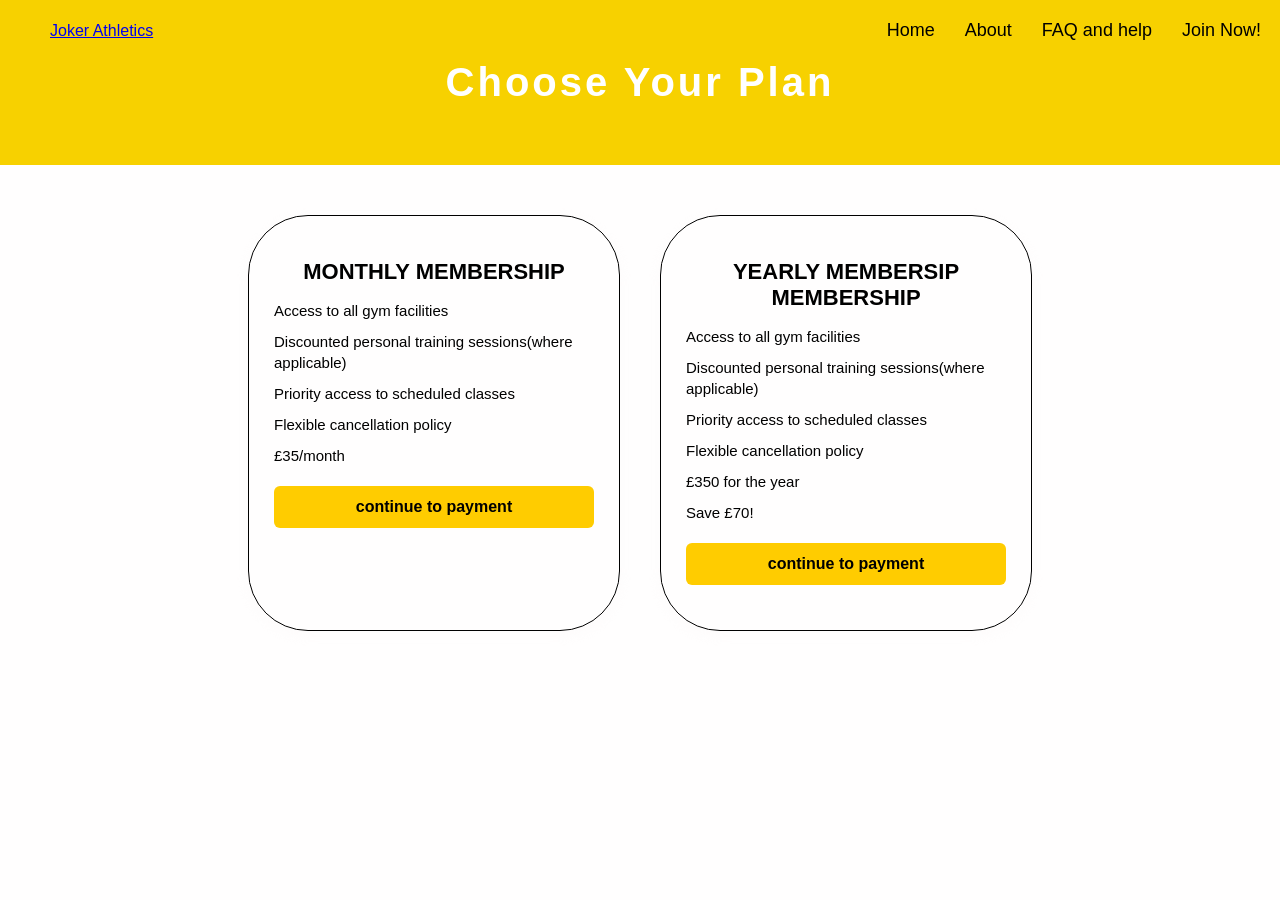
==== chooseplan.html @ f71355dc "Add files via upload" ====
<!DOCTYPE html>
<html lang="en">
<head>
    <meta charset="UTF-8">
    <title>Choose Plan</title>
    <link rel="stylesheet" href="chooseplan.css">
</head>
<body>
 <header class=Nav-Bar
    <div class="logo">
      <a href="*">Joker Athletics</a>
    </div>
    <nav class="Nav-links">
     <a href="*">Home</a>
      <a href="*">About</a>
      <a href="*">FAQ and help</a>
      <a href="chooseplan.html">Join Now!</a>
      <a href="*">shop</a>
    </nav>
  </header>

<header class="header">
    <h1>Choose Your Plan</h1>
</header>

<section class="plans-container">
    
   
     <div class="Club-card">
        <h2>monthly membership</h2>
        <ul>
            <li>Access to all gym facilities</li>
            <li>Discounted personal training sessions(where applicable)</li>
            <li>Priority access to scheduled classes</li>
            <li>Flexible cancellation policy</li>
            <li>£35/month</li>
            <a href="membershipdetails.html"> <button class="btn continue">continue to payment</button></a>
        </ul>
    </div>

     <div class="Club-card">
        <h2>yearly membersip membership</h2>
        <ul>
            <li>Access to all gym facilities</li>
            <li>Discounted personal training sessions(where applicable)</li>
            <li>Priority access to scheduled classes</li>
            <li>Flexible cancellation policy</li>
            <li>£350 for the year </li>
            <li>Save £70! </li>
            <a href="membershipdetails.html"> <button class="btn continue">continue to payment</button></a>
        </ul>
    </div>
</section>
</body>
</html>
---- chooseplan.css ----
/* Reset + page styling */
body {
    margin: 0;
    font-family: Arial, sans-serif;
    background-color: #fffefe;
    color: white;
}

/* Header */
.header {
    background-color: #f7d100;
    padding: 60px 0;
    text-align: center;
}

.header h1 {
    font-size: 40px;
    letter-spacing: 3px;
    font-weight: bold;
    margin: 0;
}

/* Container for both plans */
.plans-container {
    display: flex;
    justify-content: center;
    gap: 40px;
    padding: 50px;
    flex-wrap: wrap;
}

/* Individual plan card */
.Club-card {
    background-color: #fffefe;
    width: 320px;
    border-radius: 10px;
    padding: 25px;
    box-shadow: 0 4px 15px #faf8f866;
    text-align: left;
    border: 1px solid #fbf9f9;
    border-color: #000000;
    border-radius: 60px;
}

/* Plan title */
.Club-card h2 {
    color: #000000;
    text-transform: uppercase;
    font-size: 22px;
    margin-bottom: 15px;
    text-align: center;
}

/* List styling */
.Club-card ul {
    color:#000000;
    list-style-type: none;
    padding: 0;
    margin: 0 0 20px 0;
}

.Club-card li {
    margin-bottom: 10px;
    font-size: 15px;
    line-height: 1.4;
}

/* Buttons */
.Club-card a {
    text-decoration: none;
    border-color: black;
}

.Club-card button {
    width: 100%;
    padding: 12px;
    background-color: #ffcc00;
    border: none;
    border-radius: 6px;
    color: black;
    font-size: 16px;
    font-weight: bold;
    cursor: pointer;
    transition: 0.2s ease;
    margin-top: 10px;
}

.Club-card button:hover {
    background-color: #e6b800;
}

.Nav-Bar{
  position:fixed;
  top: 0;
  left:0;
  width:100%;
  display:flex;
  justify-content: space-between;
  align-items:center;
  padding: 20px 50px;
  background: #f7d100;
  z-index: 1000;
  font-family: Arial, sans-serif;
  padding: 20px 50px;
}

.Nav-links {
  display: flex;
  gap: 30px;
  align-items: center;
}

.Nav-links a {
  color: #000000;
  text-decoration: none;
  font-size: 18px;
  transition: 0.3s ease;
}
.Nav-links a:hover {
  color: #ffffff;
  text-decoration: underline;
}
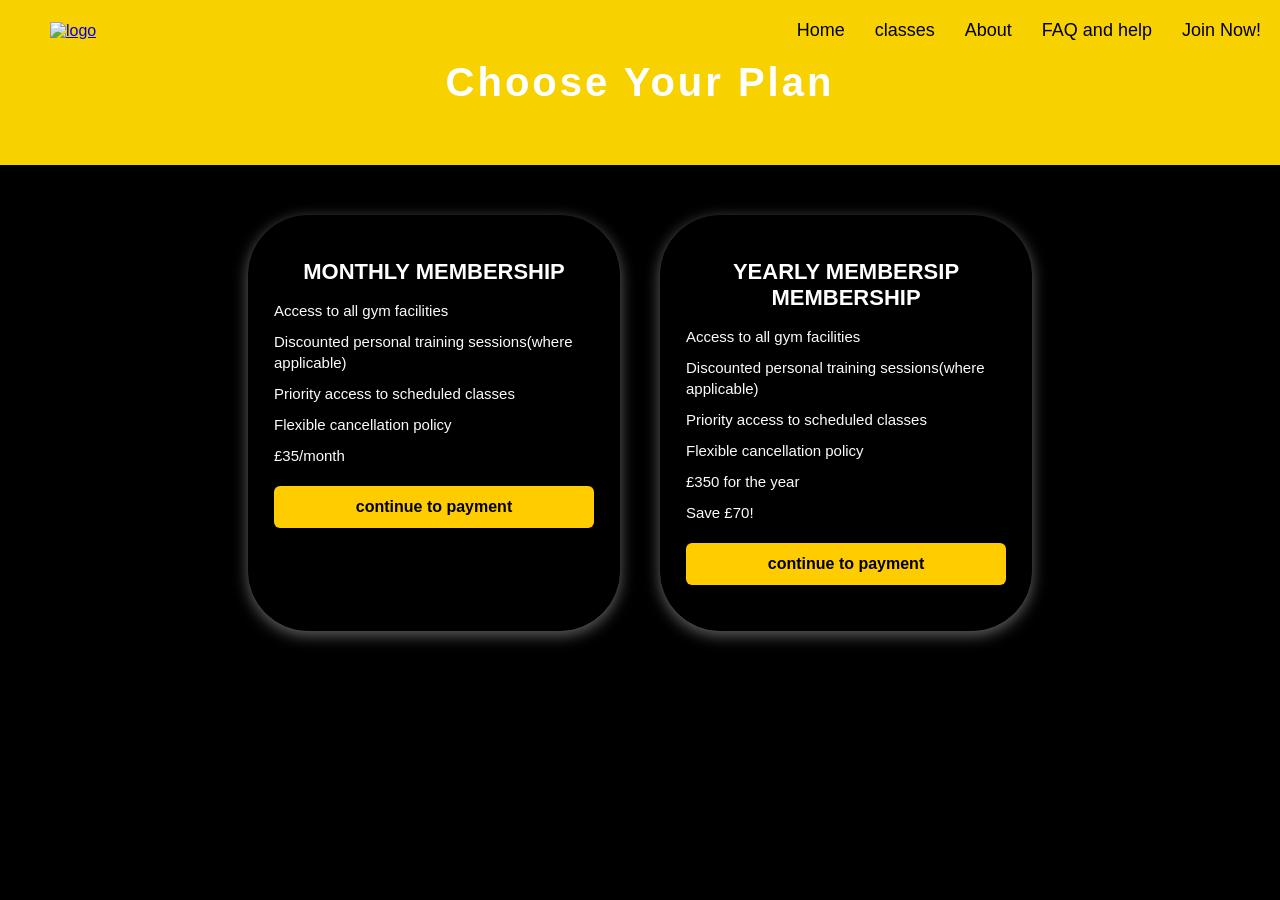
==== commit 54a16d7c: "Add files via upload added classes link to navigation bar + added favicon to navigation bar" ====
--- a/chooseplan.html
+++ b/chooseplan.html
@@ -8,14 +8,15 @@
 <body>
  <header class=Nav-Bar
     <div class="logo">
-      <a href="*">Joker Athletics</a>
+       <a href="index.html"><img src="logo.png" alt="logo" class="favicon"></a
     </div>
     <nav class="Nav-links">
-     <a href="*">Home</a>
-      <a href="*">About</a>
-      <a href="*">FAQ and help</a>
+     <a href="index.html">Home</a>
+     <a href="classes.html">classes</a>
+      <a href="about.html">About</a>
+      <a href="faq.html">FAQ and help</a>
       <a href="chooseplan.html">Join Now!</a>
-      <a href="*">shop</a>
+      <a href="shop.html">shop</a>
     </nav>
   </header>
 
--- a/chooseplan.css
+++ b/chooseplan.css
@@ -2,7 +2,7 @@
 body {
     margin: 0;
     font-family: Arial, sans-serif;
-    background-color: #fffefe;
+    background-color: #000000;
     color: white;
 }
 
@@ -31,7 +31,7 @@
 
 /* Individual plan card */
 .Club-card {
-    background-color: #fffefe;
+    background-color: #000000;
     width: 320px;
     border-radius: 10px;
     padding: 25px;
@@ -44,7 +44,7 @@
 
 /* Plan title */
 .Club-card h2 {
-    color: #000000;
+    color: #ffffff;
     text-transform: uppercase;
     font-size: 22px;
     margin-bottom: 15px;
@@ -53,7 +53,7 @@
 
 /* List styling */
 .Club-card ul {
-    color:#000000;
+    color:#fffafa;
     list-style-type: none;
     padding: 0;
     margin: 0 0 20px 0;
@@ -63,12 +63,13 @@
     margin-bottom: 10px;
     font-size: 15px;
     line-height: 1.4;
+
 }
 
 /* Buttons */
 .Club-card a {
     text-decoration: none;
-    border-color: black;
+    border-color: rgb(255, 255, 255);
 }
 
 .Club-card button {
@@ -121,6 +122,11 @@
   text-decoration: underline;
 }
 
+.favicon {
+  width: 60px;
+  height: 60px;
+}
 
 
 
+
